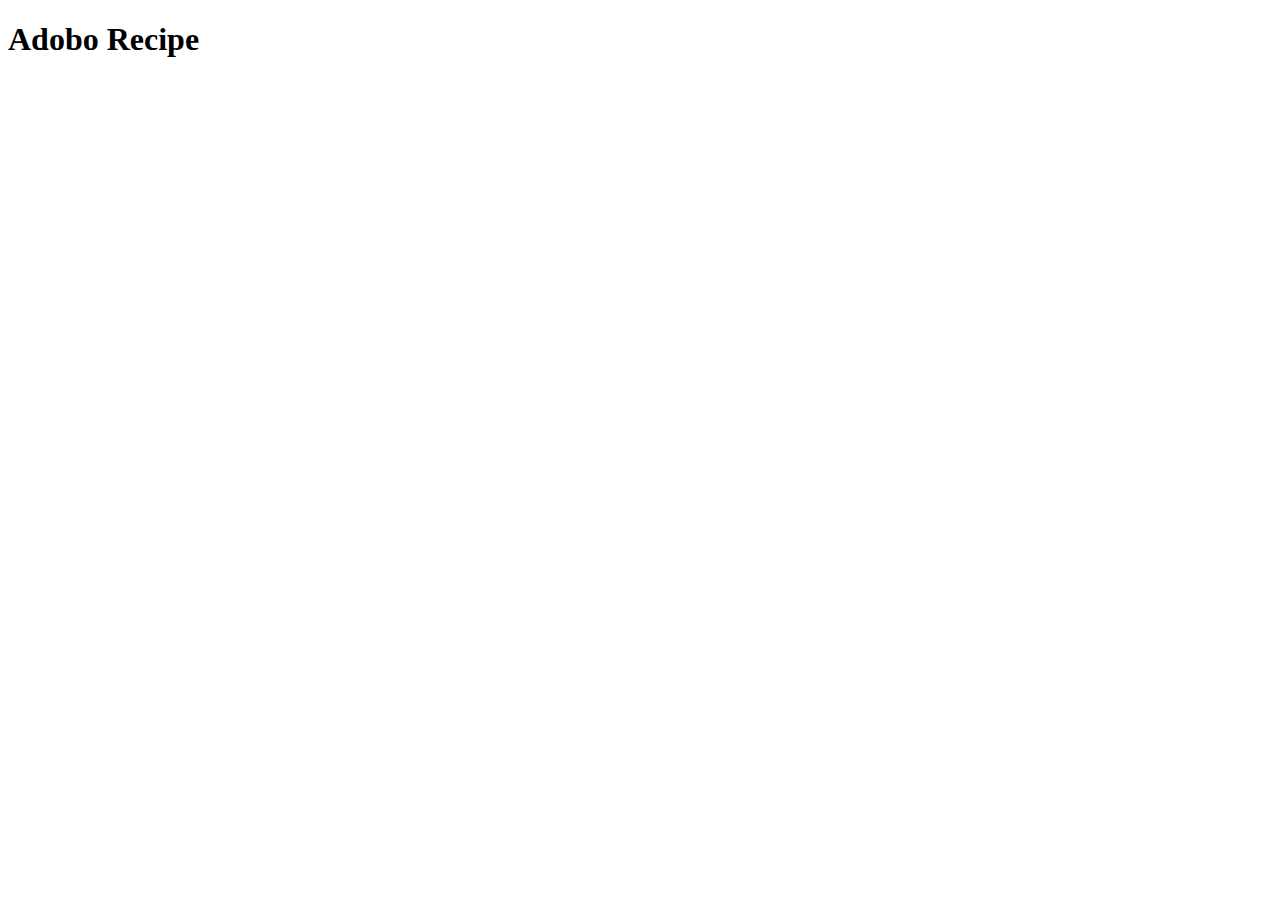
==== recipes/adobo.html @ 470b4be1 "feat: Add adobo.html" ====
<!DOCTYPE html>
<html lang="en">
    <head>
        <meta charset="utf-8">
        <meta name="viewport" content="width=device-width, initial-scale=1.0">
        <title>Adobo Recipe</title>
    </head>

    <body>
        <h1>Adobo Recipe</h1>
    </body>
</html>
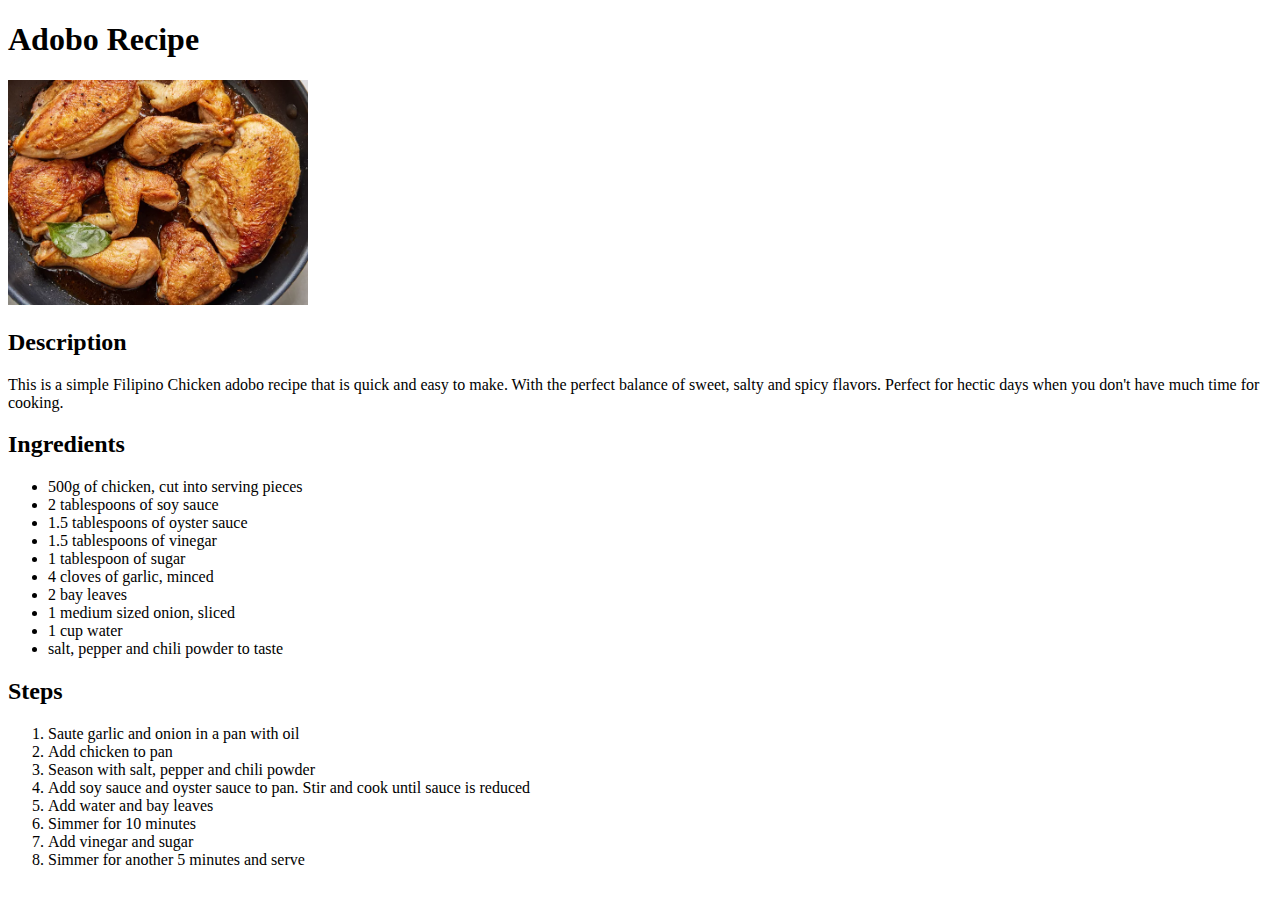
==== commit 4b89709e: "feat: Add content to adobo.html" ====
--- a/recipes/adobo.html
+++ b/recipes/adobo.html
@@ -8,5 +8,36 @@
 
     <body>
         <h1>Adobo Recipe</h1>
+
+        <img src="../images/chicken-adobo.jpg" alt="An image of a finished adobo dish" width="300">
+        
+        <h2>Description</h2>
+        <p>This is a simple Filipino Chicken adobo recipe that is quick and easy to make. With the perfect balance of sweet, salty and spicy flavors. Perfect for hectic days when you don't have much time for cooking.</p>
+        
+        <h2>Ingredients</h2>
+        <ul>
+            <li>500g of chicken, cut into serving pieces</li>
+            <li>2 tablespoons of soy sauce</li>
+            <li>1.5 tablespoons of oyster sauce</li>
+            <li>1.5 tablespoons of vinegar</li>
+            <li>1 tablespoon of sugar</li>
+            <li>4 cloves of garlic, minced</li>
+            <li>2 bay leaves</li>
+            <li>1 medium sized onion, sliced</li>
+            <li>1 cup water</li>
+            <li>salt, pepper and chili powder to taste</li>
+        </ul>
+        
+        <h2>Steps</h2>
+        <ol>
+            <li>Saute garlic and onion in a pan with oil</li>
+            <li>Add chicken to pan</li>
+            <li>Season with salt, pepper and chili powder</li>
+            <li>Add soy sauce and oyster sauce to pan. Stir and cook until sauce is reduced</li>
+            <li>Add water and bay leaves</li>
+            <li>Simmer for 10 minutes</li>
+            <li>Add vinegar and sugar</li>
+            <li>Simmer for another 5 minutes and serve</li>
+        </ol>
     </body>
 </html>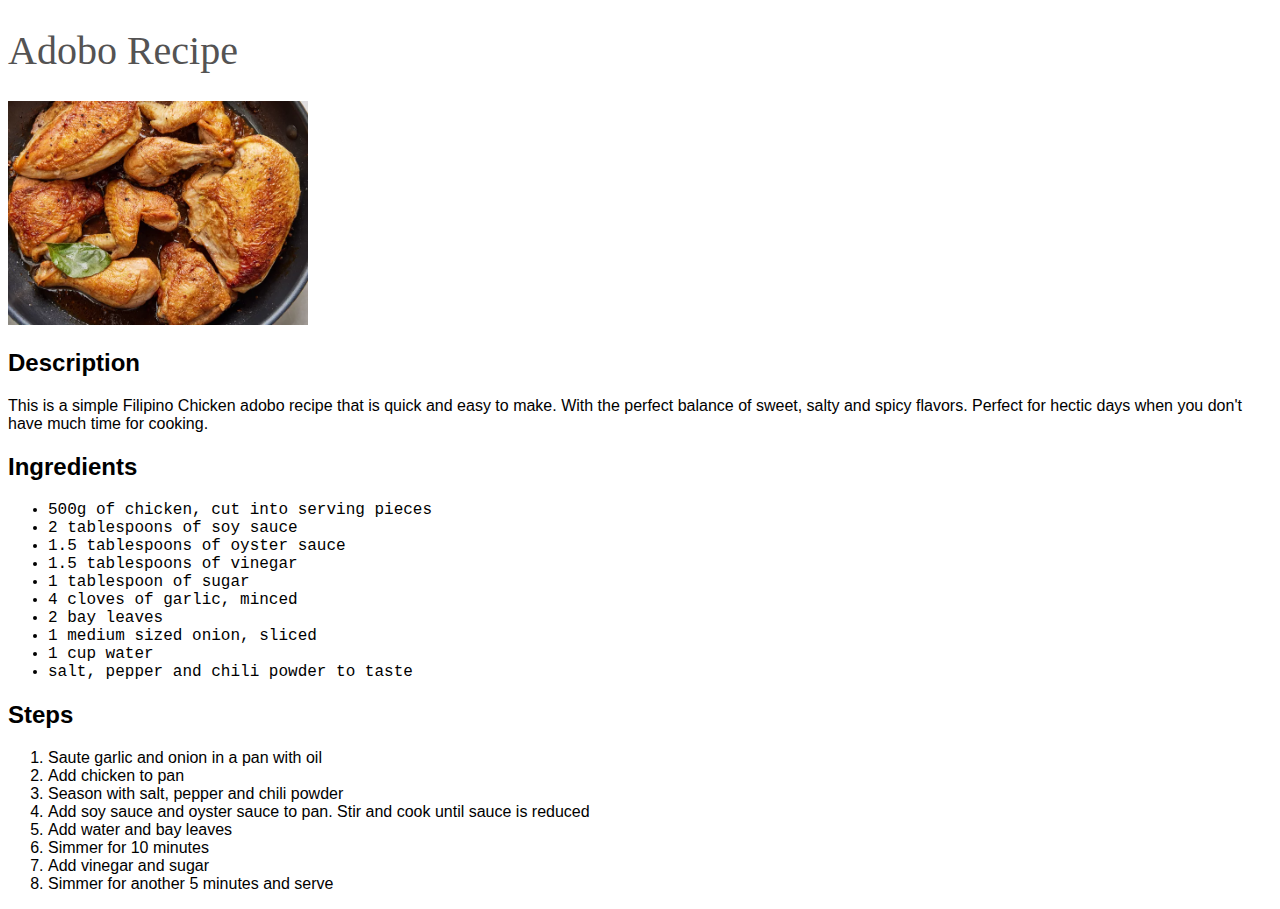
==== commit b3d98b45: "style: Make ingredients li elements monospace" ====
--- a/recipes/adobo.html
+++ b/recipes/adobo.html
@@ -4,6 +4,7 @@
         <meta charset="utf-8">
         <meta name="viewport" content="width=device-width, initial-scale=1.0">
         <title>Adobo Recipe</title>
+        <link rel="stylesheet" href="../style.css">
     </head>
 
     <body>
@@ -15,7 +16,7 @@
         <p>This is a simple Filipino Chicken adobo recipe that is quick and easy to make. With the perfect balance of sweet, salty and spicy flavors. Perfect for hectic days when you don't have much time for cooking.</p>
         
         <h2>Ingredients</h2>
-        <ul>
+        <ul class="ingredient-list">
             <li>500g of chicken, cut into serving pieces</li>
             <li>2 tablespoons of soy sauce</li>
             <li>1.5 tablespoons of oyster sauce</li>
--- a/style.css
+++ b/style.css
@@ -0,0 +1,14 @@
+* {
+    font-family: Arial, Helvetica, sans-serif;
+}
+
+h1 {
+    font-family: Georgia, 'Times New Roman', Times, serif;
+    font-weight: 500;
+    color: rgb(84, 83, 83);
+    font-size: 40px;
+}
+
+.ingredient-list li {
+    font-family: 'Courier New', Courier, monospace;
+}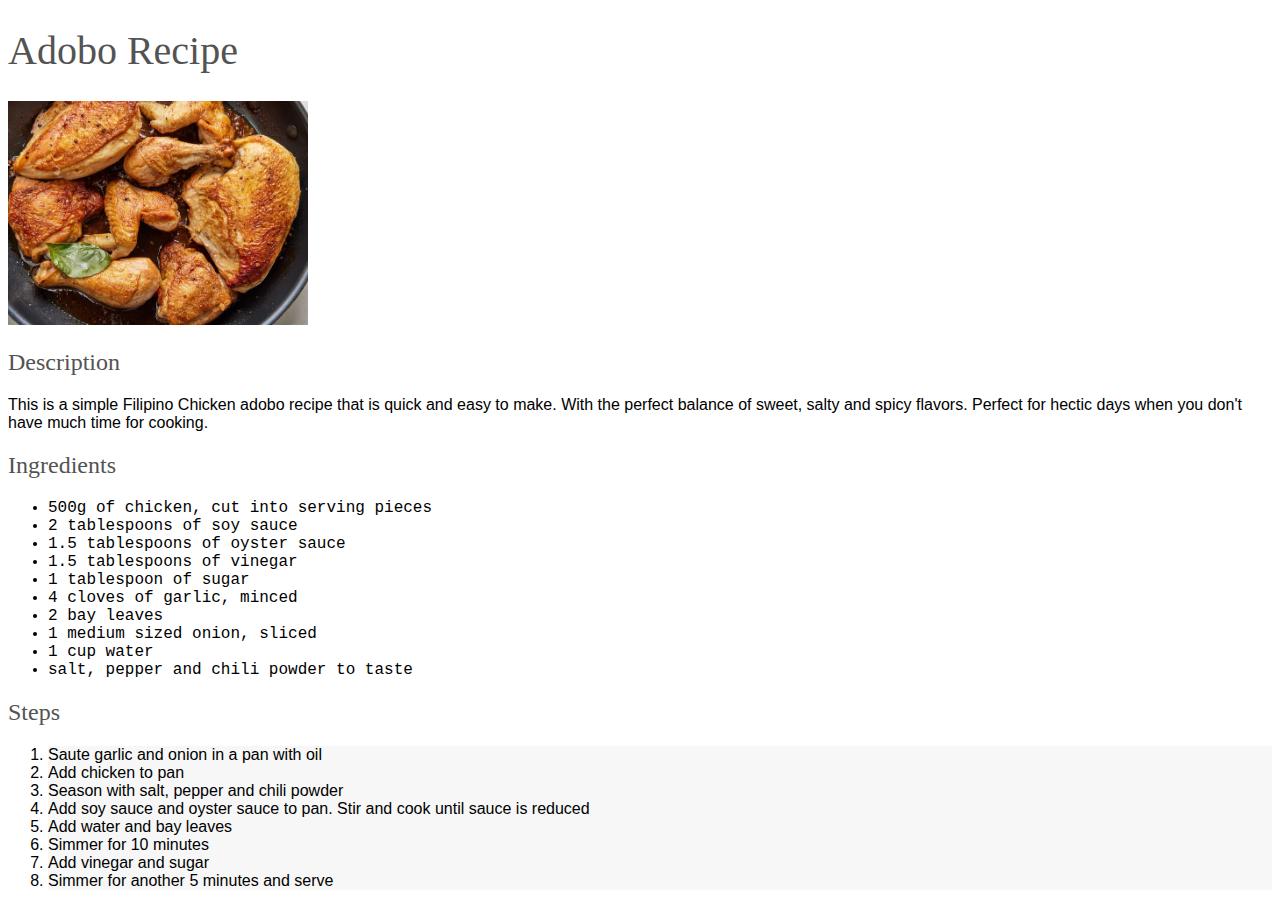
==== commit 7dc3c8b9: "style: Add background color to ordered list" ====
--- a/recipes/adobo.html
+++ b/recipes/adobo.html
@@ -30,7 +30,7 @@
         </ul>
         
         <h2>Steps</h2>
-        <ol>
+        <ol class="steps">
             <li>Saute garlic and onion in a pan with oil</li>
             <li>Add chicken to pan</li>
             <li>Season with salt, pepper and chili powder</li>
--- a/style.css
+++ b/style.css
@@ -2,13 +2,21 @@
     font-family: Arial, Helvetica, sans-serif;
 }
 
-h1 {
+h1, h2{
     font-family: Georgia, 'Times New Roman', Times, serif;
     font-weight: 500;
     color: rgb(84, 83, 83);
     font-size: 40px;
 }
 
+h2 {
+    font-size: 24px;
+}
+
 .ingredient-list li {
     font-family: 'Courier New', Courier, monospace;
+}
+
+.steps li {
+    background-color: rgb(247, 247, 247);
 }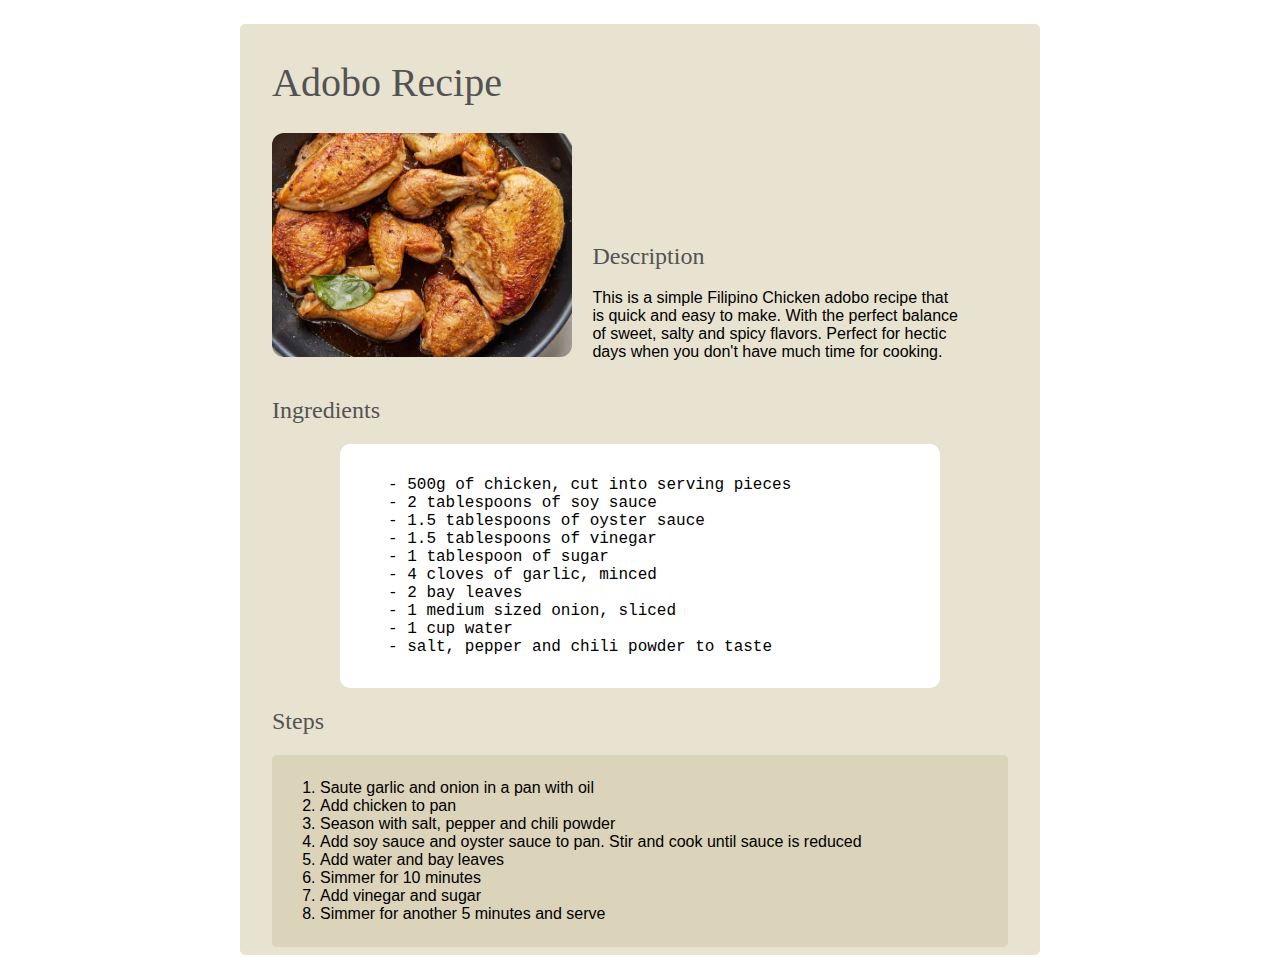
==== commit 277a05f4: "style: Add styling and layout to recipe pages" ====
--- a/recipes/adobo.html
+++ b/recipes/adobo.html
@@ -8,37 +8,44 @@
     </head>
 
     <body>
-        <h1>Adobo Recipe</h1>
-
-        <img src="../images/chicken-adobo.jpg" alt="An image of a finished adobo dish" width="300">
-        
-        <h2>Description</h2>
-        <p>This is a simple Filipino Chicken adobo recipe that is quick and easy to make. With the perfect balance of sweet, salty and spicy flavors. Perfect for hectic days when you don't have much time for cooking.</p>
-        
-        <h2>Ingredients</h2>
-        <ul class="ingredient-list">
-            <li>500g of chicken, cut into serving pieces</li>
-            <li>2 tablespoons of soy sauce</li>
-            <li>1.5 tablespoons of oyster sauce</li>
-            <li>1.5 tablespoons of vinegar</li>
-            <li>1 tablespoon of sugar</li>
-            <li>4 cloves of garlic, minced</li>
-            <li>2 bay leaves</li>
-            <li>1 medium sized onion, sliced</li>
-            <li>1 cup water</li>
-            <li>salt, pepper and chili powder to taste</li>
-        </ul>
-        
-        <h2>Steps</h2>
-        <ol class="steps">
-            <li>Saute garlic and onion in a pan with oil</li>
-            <li>Add chicken to pan</li>
-            <li>Season with salt, pepper and chili powder</li>
-            <li>Add soy sauce and oyster sauce to pan. Stir and cook until sauce is reduced</li>
-            <li>Add water and bay leaves</li>
-            <li>Simmer for 10 minutes</li>
-            <li>Add vinegar and sugar</li>
-            <li>Simmer for another 5 minutes and serve</li>
-        </ol>
+        <div class="recipe-card">
+            <h1>Adobo Recipe</h1>
+            <img src="../images/chicken-adobo.jpg" alt="An image of a finished adobo dish" width="300">
+            
+            <div class="description-card">
+                <h2>Description</h2>
+                <p>This is a simple Filipino Chicken adobo recipe that is quick and easy to make. With the perfect balance of sweet, salty and spicy flavors. Perfect for hectic days when you don't have much time for cooking.</p>
+            </div>
+            
+            <h2>Ingredients</h2>
+            <div class="ingredients-card">
+                <ul class="ingredient-list">
+                    <li>500g of chicken, cut into serving pieces</li>
+                    <li>2 tablespoons of soy sauce</li>
+                    <li>1.5 tablespoons of oyster sauce</li>
+                    <li>1.5 tablespoons of vinegar</li>
+                    <li>1 tablespoon of sugar</li>
+                    <li>4 cloves of garlic, minced</li>
+                    <li>2 bay leaves</li>
+                    <li>1 medium sized onion, sliced</li>
+                    <li>1 cup water</li>
+                    <li>salt, pepper and chili powder to taste</li>
+                </ul>
+            </div>
+            
+            <h2>Steps</h2>
+            <div class="steps-card">
+                <ol class="steps">
+                    <li>Saute garlic and onion in a pan with oil</li>
+                    <li>Add chicken to pan</li>
+                    <li>Season with salt, pepper and chili powder</li>
+                    <li>Add soy sauce and oyster sauce to pan. Stir and cook until sauce is reduced</li>
+                    <li>Add water and bay leaves</li>
+                    <li>Simmer for 10 minutes</li>
+                    <li>Add vinegar and sugar</li>
+                    <li>Simmer for another 5 minutes and serve</li>
+                </ol>
+            </div>
+        </div>
     </body>
 </html>--- a/style.css
+++ b/style.css
@@ -1,5 +1,6 @@
 * {
     font-family: Arial, Helvetica, sans-serif;
+    box-sizing: border-box;
 }
 
 h1, h2{
@@ -13,10 +14,62 @@
     font-size: 24px;
 }
 
+img {
+    border-radius: 12px;
+}
+
 .ingredient-list li {
     font-family: 'Courier New', Courier, monospace;
 }
 
-.steps li {
-    background-color: rgb(247, 247, 247);
-}+.homepage-card {
+    background-color: rgb(227, 223, 214);
+    padding: 24px;
+    width: 400px;
+    margin: 48px auto;
+    border-radius: 5px;
+    text-align: center;
+}
+
+.homepage-card ul {
+    list-style-type: none;
+    padding: 0;
+}
+
+.recipe-card {
+    background-color: rgb(232, 227, 208);
+    width: 800px;
+    margin: 24px auto;
+    padding: 8px 32px;
+    border-radius: 5px;
+}
+
+.description-card {
+    width: 400px;
+    display: inline-block;
+    padding: 0 16px;
+}
+
+.ingredients-card {
+    background-color: white;
+    width: 600px;
+    border-radius: 10px;
+    padding: 16px 48px;
+    margin: 0 auto;
+}
+
+.ingredients-card ul {
+    list-style-type: none;
+    padding: 0;
+}
+
+.ingredients-card li::before {
+    content: "- ";
+}
+
+.steps-card {
+    background-color: rgb(219, 211, 186);
+    padding: 8px;
+    border-radius: 5px;
+}
+
